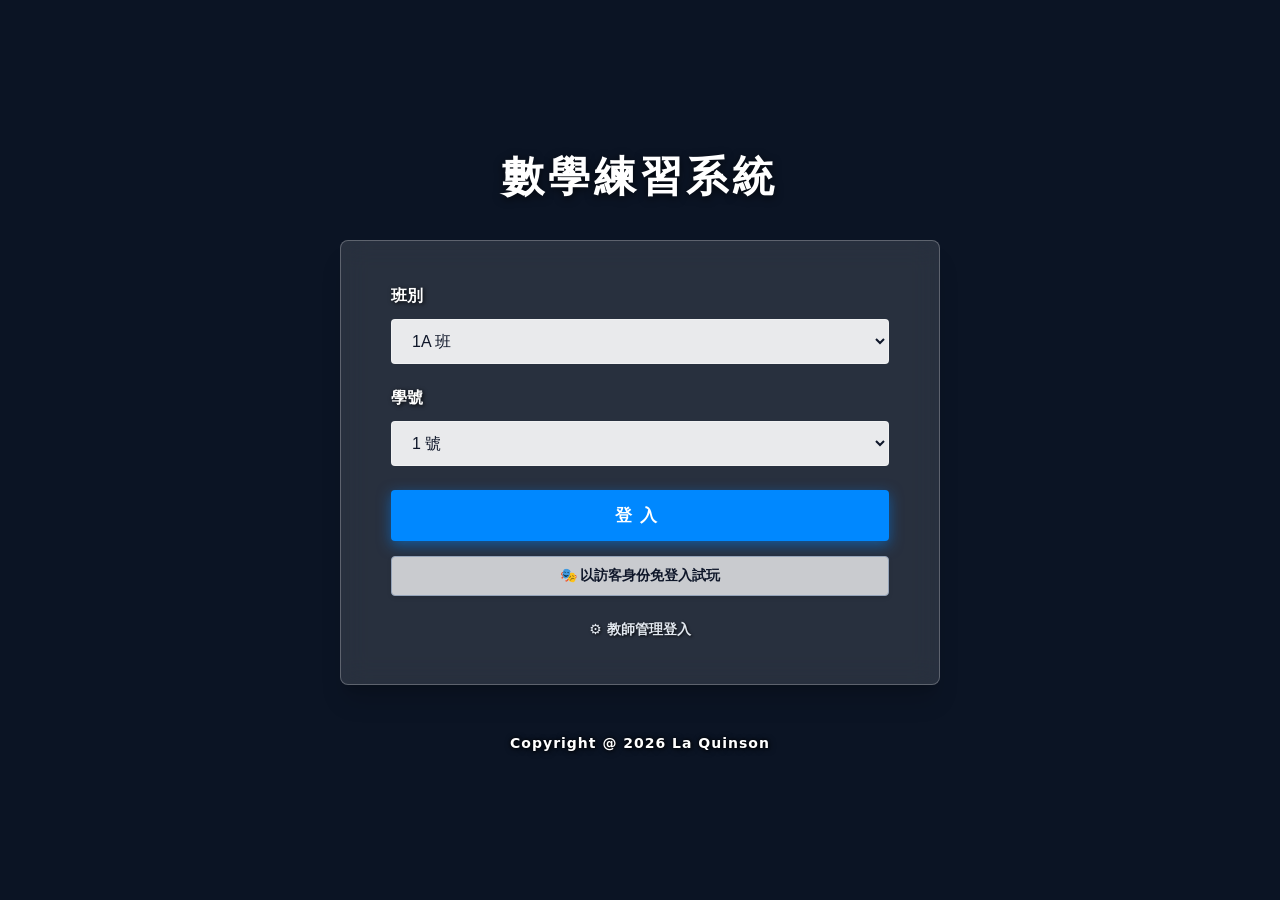
==== index.html @ ba1bba88 "Add initial HTML structure for login system" ====
<!DOCTYPE html>
<html lang="zh-Hant">
<head>
    <meta charset="UTF-8">
    <meta name="viewport" content="width=device-width, initial-scale=1.0, maximum-scale=1.0, user-scalable=no">
    <title>中一多變數代數式求值系統 - 系統入口</title>
    <style>
        :root { 
            --primary: #3b82f6; --teacher-color: #8b5cf6; 
            --card-shadow: 0 20px 25px -5px rgb(0 0 0 / 0.15), 0 10px 10px -5px rgb(0 0 0 / 0.1); 
            --glass-bg: rgba(255, 255, 255, 0.12);
            --glass-border: 1px solid rgba(255, 255, 255, 0.25);
            --glass-blur: blur(14px);
        }
        
        body { 
            font-family: system-ui, -apple-system, BlinkMacSystemFont, "Segoe UI", Roboto, "Helvetica Neue", Arial, "Microsoft JhengHei", sans-serif; 
            background-image: url("https://i.imgur.com/f118Qxn.jpeg"); 
            background-size: 100% auto; 
            background-repeat: repeat-y; 
            background-attachment: scroll; 
            background-position: top center; 
            background-color: #0b1424; 
            margin: 0; padding: 20px; 
            display: flex; flex-direction: column; align-items: center; justify-content: center;
            min-height: 100vh; box-sizing: border-box; 
        }

        .login-layout-container {
            width: 100%; max-width: 640px; 
            display: flex; flex-direction: column; align-items: center;
            padding: 0 20px; box-sizing: border-box;
        }

        .brand-logo-title {
            font-size: 42px; font-weight: 800; 
            color: #ffffff; 
            letter-spacing: 4px; margin-bottom: 35px; text-align: center;
            text-shadow: 0 2px 8px rgba(0, 0, 0, 0.7); 
        }

        .screenshot-login-card {
            width: 100%; 
            background: var(--glass-bg); 
            backdrop-filter: var(--glass-blur); -webkit-backdrop-filter: var(--glass-blur); 
            border: var(--glass-border); 
            border-radius: 8px; padding: 45px 50px; box-shadow: var(--card-shadow);
            box-sizing: border-box;
        }
        
        h2 { text-align: center; color: #ffffff; margin-top: 0; font-weight: 800; text-shadow: 1px 1px 4px rgba(0,0,0,0.6); }
        .form-group { margin-bottom: 24px; width: 100%; box-sizing: border-box; }
        .form-group:last-of-type { margin-bottom: 32px; }
        
        label { 
            display: block; margin-bottom: 12px; font-size: 16px; font-weight: 700; color: #ffffff; 
            text-shadow: 1px 1px 4px rgba(0, 0, 0, 0.9); 
        }
        
        input[type="password"], select { 
            width: 100%; padding: 12px 16px; border: 1px solid rgba(255,255,255,0.3); border-radius: 4px; 
            font-size: 16px; box-sizing: border-box; background: rgba(255, 255, 255, 0.9); color: #0f172a; transition: all 0.15s ease; 
        }
        
        .screenshot-btn { 
            width: 100%; padding: 14px; background: #0088ff; color: white; border: none; 
            border-radius: 4px; font-size: 17px; cursor: pointer; font-weight: 700; 
            letter-spacing: 8px; box-sizing: border-box;
            box-shadow: 0 4px 14px rgba(0, 136, 255, 0.5); 
            transition: all 0.2s ease;
        }
        .screenshot-btn:hover { background: #0077ee; transform: translateY(-1px); box-shadow: 0 6px 18px rgba(0, 136, 255, 0.6); }
        
        .toggle-login-mode { text-align: center; color: #e2e8f0; font-weight: bold; cursor: pointer; font-size: 14px; margin-top: 25px; transition: color 0.15s; text-shadow: 1px 1px 3px rgba(0,0,0,0.8); }
        .toggle-login-mode:hover { color: #a78bfa; }

        .screenshot-footer {
            margin-top: 50px; font-size: 14px; font-weight: 600; 
            color: #ffffff; 
            text-shadow: 1px 1px 6px rgba(0, 0, 0, 0.9), 0 0 3px rgba(0, 0, 0, 1); 
            text-align: center; letter-spacing: 1px;
        }
    </style>
</head>
<body>

<div class="login-layout-container">
    <div class="brand-logo-title"><span>數學練習系統</span></div>
    
    <div id="studentLoginBox" class="screenshot-login-card">
        <div class="form-group"><label>班別</label><select id="loginClass"></select></div>
        <div class="form-group"><label>學號</label><select id="loginSeat"></select></div>
        <button onclick="loginStudent()" class="screenshot-btn">登入</button>
        <button onclick="loginGuest()" style="margin-top:15px; background:rgba(255,255,255,0.75); border:1px solid #94a3b8; color:#0f172a; font-size:14px; padding:10px; border-radius:4px; font-weight:700; cursor:pointer; width:100%; box-shadow: 0 2px 4px rgba(0,0,0,0.1);">🎭 以訪客身份免登入試玩</button>
        <div class="toggle-login-mode" onclick="toggleLoginMode('TEACHER')">⚙️ 教師管理登入</div>
    </div>

    <div id="teacherLoginBox" class="screenshot-login-card" style="display: none;">
        <h2>教師數據管理後台</h2>
        <div class="form-group"><label>管理員帳號</label><select id="teacherSelect"></select></div>
        <div class="form-group"><label>安全認證密碼</label><input type="password" id="teacherPwd" placeholder="••••••••"></div>
        <button onclick="loginTeacher()" class="screenshot-btn" style="background:var(--teacher-color); box-shadow: 0 4px 12px rgba(139, 92, 246, 0.4);">驗證登入</button>
        <div class="toggle-login-mode" onclick="toggleLoginMode('STUDENT')">🎒 返回學生模式</div>
    </div>

    <div class="screenshot-footer">Copyright @ 2026 La Quinson</div>
</div>

<script>
    (function initFormOptions(){
        let cHtml = "", sHtml = "", tHtml = "";
        for(let g=1;g<=6;g++) ['A','B','C','D'].forEach(l => cHtml+=`<option value="${g}${l}">${g}${l} 班</option>`);
        for(let i=1;i<=35;i++) sHtml+=`<option value="${i}">${i} 號</option>`;
        for(let i=1;i<=5;i++) tHtml+=`<option value="Teacher_0${i}">💼 0${i}號 管理員</option>`;
        document.getElementById('loginClass').innerHTML = cHtml; 
        document.getElementById('loginSeat').innerHTML = sHtml; 
        document.getElementById('teacherSelect').innerHTML = tHtml;
    })();

    function toggleLoginMode(m) { 
        document.getElementById('studentLoginBox').style.display=m==='TEACHER'?'none':'block'; 
        document.getElementById('teacherLoginBox').style.display=m==='TEACHER'?'block':'none'; 
    }

    function loginStudent() {
        let uClass = document.getElementById('loginClass').value;
        let uSeat = document.getElementById('loginSeat').value;
        
        // 🎯 關鍵：把登入狀態加密暫存進瀏覽器
        localStorage.setItem("Active_User_Role", "STUDENT");
        localStorage.setItem("Active_User_Class", uClass);
        localStorage.setItem("Active_User_Seat", uSeat);
        
        // 🚀 跳轉到同一個資料夾下的遊戲頁面
        window.location.href = "dashboard.html";
    }

    function loginGuest() {
        localStorage.setItem("Active_User_Role", "GUEST");
        localStorage.setItem("Active_User_Class", "GUEST");
        localStorage.setItem("Active_User_Seat", "VISITOR");
        window.location.href = "dashboard.html";
    }

    function loginTeacher() {
        let id = document.getElementById('teacherSelect').value, p = document.getElementById('teacherPwd').value;
        if(p === "1007") {
            localStorage.setItem("Active_User_Role", "TEACHER");
            localStorage.setItem("Active_User_TeacherID", id);
            window.location.href = "dashboard.html";
        } else { alert("❌ 密碼錯誤！"); }
    }
</script>
</body>
</html>
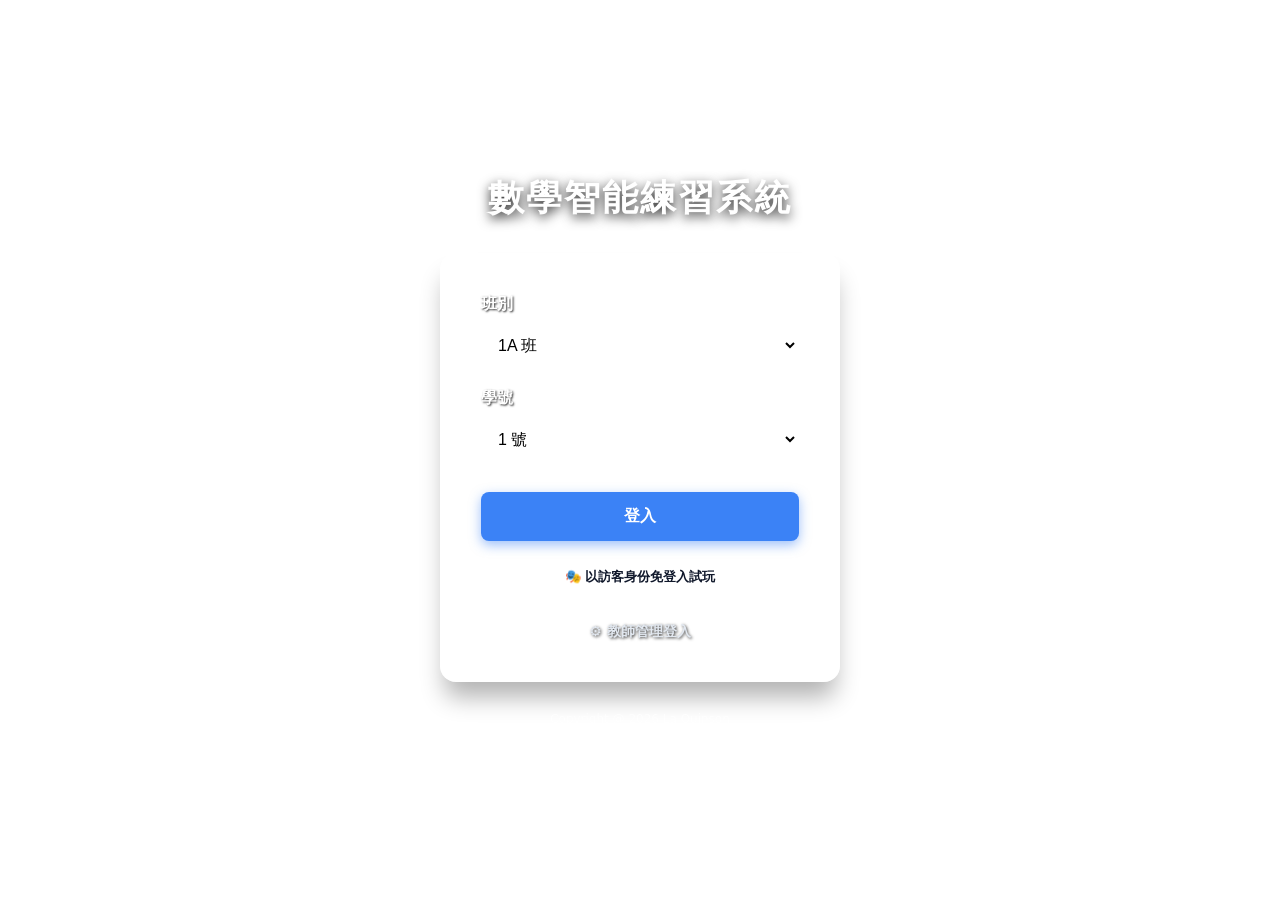
==== commit b48292bb: "Update index.html" ====
--- a/index.html
+++ b/index.html
@@ -3,111 +3,62 @@
 <head>
     <meta charset="UTF-8">
     <meta name="viewport" content="width=device-width, initial-scale=1.0, maximum-scale=1.0, user-scalable=no">
-    <title>中一多變數代數式求值系統 - 系統入口</title>
+    <title>數學智能練習系統 - 系統入口</title>
     <style>
-        :root { 
-            --primary: #3b82f6; --teacher-color: #8b5cf6; 
-            --card-shadow: 0 20px 25px -5px rgb(0 0 0 / 0.15), 0 10px 10px -5px rgb(0 0 0 / 0.1); 
-            --glass-bg: rgba(255, 255, 255, 0.12);
-            --glass-border: 1px solid rgba(255, 255, 255, 0.25);
-            --glass-blur: blur(14px);
-        }
-        
-        body { 
-            font-family: system-ui, -apple-system, BlinkMacSystemFont, "Segoe UI", Roboto, "Helvetica Neue", Arial, "Microsoft JhengHei", sans-serif; 
-            background-image: url("https://i.imgur.com/f118Qxn.jpeg"); 
-            background-size: 100% auto; 
-            background-repeat: repeat-y; 
-            background-attachment: scroll; 
-            background-position: top center; 
-            background-color: #0b1424; 
-            margin: 0; padding: 20px; 
-            display: flex; flex-direction: column; align-items: center; justify-content: center;
-            min-height: 100vh; box-sizing: border-box; 
-        }
-
-        .login-layout-container {
-            width: 100%; max-width: 640px; 
-            display: flex; flex-direction: column; align-items: center;
-            padding: 0 20px; box-sizing: border-box;
-        }
-
-        .brand-logo-title {
-            font-size: 42px; font-weight: 800; 
-            color: #ffffff; 
-            letter-spacing: 4px; margin-bottom: 35px; text-align: center;
-            text-shadow: 0 2px 8px rgba(0, 0, 0, 0.7); 
-        }
-
-        .screenshot-login-card {
-            width: 100%; 
-            background: var(--glass-bg); 
-            backdrop-filter: var(--glass-blur); -webkit-backdrop-filter: var(--glass-blur); 
-            border: var(--glass-border); 
-            border-radius: 8px; padding: 45px 50px; box-shadow: var(--card-shadow);
+        body {
+            background: url('https://i.imgur.com/f118Qxn.jpeg') no-repeat center center fixed;
+            background-size: cover;
+            min-height: 100vh; margin: 0; padding: 20px;
+            display: flex; justify-content: center; align-items: center;
+            font-family: system-ui, -apple-system, sans-serif;
             box-sizing: border-box;
         }
-        
-        h2 { text-align: center; color: #ffffff; margin-top: 0; font-weight: 800; text-shadow: 1px 1px 4px rgba(0,0,0,0.6); }
-        .form-group { margin-bottom: 24px; width: 100%; box-sizing: border-box; }
-        .form-group:last-of-type { margin-bottom: 32px; }
-        
-        label { 
-            display: block; margin-bottom: 12px; font-size: 16px; font-weight: 700; color: #ffffff; 
-            text-shadow: 1px 1px 4px rgba(0, 0, 0, 0.9); 
+        .login-layout-container { width: 100%; max-width: 400px; }
+        .brand-logo-title { font-size: 36px; font-weight: 900; color: #fff; text-align: center; margin-bottom: 30px; text-shadow: 0 4px 12px rgba(0,0,0,0.8); letter-spacing: 2px; }
+        .screenshot-login-card {
+            background: rgba(255, 255, 255, 0.12);
+            backdrop-filter: blur(14px); -webkit-backdrop-filter: blur(14px);
+            border: 1px solid rgba(255, 255, 255, 0.25);
+            border-radius: 16px; padding: 40px; 
+            box-shadow: 0 20px 25px -5px rgba(0,0,0,0.3);
         }
-        
-        input[type="password"], select { 
-            width: 100%; padding: 12px 16px; border: 1px solid rgba(255,255,255,0.3); border-radius: 4px; 
-            font-size: 16px; box-sizing: border-box; background: rgba(255, 255, 255, 0.9); color: #0f172a; transition: all 0.15s ease; 
-        }
-        
-        .screenshot-btn { 
-            width: 100%; padding: 14px; background: #0088ff; color: white; border: none; 
-            border-radius: 4px; font-size: 17px; cursor: pointer; font-weight: 700; 
-            letter-spacing: 8px; box-sizing: border-box;
-            box-shadow: 0 4px 14px rgba(0, 136, 255, 0.5); 
-            transition: all 0.2s ease;
-        }
-        .screenshot-btn:hover { background: #0077ee; transform: translateY(-1px); box-shadow: 0 6px 18px rgba(0, 136, 255, 0.6); }
-        
-        .toggle-login-mode { text-align: center; color: #e2e8f0; font-weight: bold; cursor: pointer; font-size: 14px; margin-top: 25px; transition: color 0.15s; text-shadow: 1px 1px 3px rgba(0,0,0,0.8); }
-        .toggle-login-mode:hover { color: #a78bfa; }
-
-        .screenshot-footer {
-            margin-top: 50px; font-size: 14px; font-weight: 600; 
-            color: #ffffff; 
-            text-shadow: 1px 1px 6px rgba(0, 0, 0, 0.9), 0 0 3px rgba(0, 0, 0, 1); 
-            text-align: center; letter-spacing: 1px;
-        }
+        .form-group { margin-bottom: 20px; }
+        label { display: block; margin-bottom: 8px; color: #fff; font-weight: bold; text-shadow: 1px 1px 2px rgba(0,0,0,0.8); }
+        select, input { width: 100%; padding: 12px; border-radius: 8px; border: 1px solid rgba(255,255,255,0.4); box-sizing: border-box; font-size: 16px; background: rgba(255,255,255,0.9); }
+        .screenshot-btn { width: 100%; padding: 14px; background: #3b82f6; color: white; border: none; border-radius: 8px; font-weight: bold; cursor: pointer; font-size: 16px; margin-top: 10px; box-shadow: 0 4px 12px rgba(59, 130, 246, 0.5); transition: transform 0.2s; }
+        .screenshot-btn:hover { transform: translateY(-2px); }
+        .toggle-login-mode { text-align: center; color: #e2e8f0; cursor: pointer; margin-top: 25px; font-size: 14px; font-weight: bold; text-shadow: 1px 1px 3px rgba(0,0,0,0.8); transition: color 0.2s; }
+        .toggle-login-mode:hover { color: #a855f7; }
+        .screenshot-footer { text-align: center; color: #fff; margin-top: 30px; font-size: 12px; opacity: 0.7; }
     </style>
 </head>
 <body>
 
 <div class="login-layout-container">
-    <div class="brand-logo-title"><span>數學練習系統</span></div>
+    <div class="brand-logo-title"><span>數學智能練習系統</span></div>
     
     <div id="studentLoginBox" class="screenshot-login-card">
         <div class="form-group"><label>班別</label><select id="loginClass"></select></div>
         <div class="form-group"><label>學號</label><select id="loginSeat"></select></div>
         <button onclick="loginStudent()" class="screenshot-btn">登入</button>
-        <button onclick="loginGuest()" style="margin-top:15px; background:rgba(255,255,255,0.75); border:1px solid #94a3b8; color:#0f172a; font-size:14px; padding:10px; border-radius:4px; font-weight:700; cursor:pointer; width:100%; box-shadow: 0 2px 4px rgba(0,0,0,0.1);">🎭 以訪客身份免登入試玩</button>
+        <button onclick="loginGuest()" style="margin-top:15px; background:rgba(255,255,255,0.85); border:none; color:#0f172a; padding:12px; border-radius:8px; font-weight:bold; cursor:pointer; width:100%; transition: transform 0.2s;">🎭 以訪客身份免登入試玩</button>
         <div class="toggle-login-mode" onclick="toggleLoginMode('TEACHER')">⚙️ 教師管理登入</div>
     </div>
 
     <div id="teacherLoginBox" class="screenshot-login-card" style="display: none;">
-        <h2>教師數據管理後台</h2>
+        <h2 style="color:white; text-align:center; margin-top:0; text-shadow: 1px 1px 3px rgba(0,0,0,0.8);">教師數據管理後台</h2>
         <div class="form-group"><label>管理員帳號</label><select id="teacherSelect"></select></div>
-        <div class="form-group"><label>安全認證密碼</label><input type="password" id="teacherPwd" placeholder="••••••••"></div>
-        <button onclick="loginTeacher()" class="screenshot-btn" style="background:var(--teacher-color); box-shadow: 0 4px 12px rgba(139, 92, 246, 0.4);">驗證登入</button>
+        <div class="form-group"><label>安全認證密碼</label><input type="password" id="teacherPwd" placeholder="••••••••" autocomplete="off"></div>
+        <button onclick="loginTeacher()" class="screenshot-btn" style="background:#8b5cf6; box-shadow: 0 4px 12px rgba(139, 92, 246, 0.5);">驗證登入</button>
         <div class="toggle-login-mode" onclick="toggleLoginMode('STUDENT')">🎒 返回學生模式</div>
     </div>
-
+    
     <div class="screenshot-footer">Copyright @ 2026 La Quinson</div>
 </div>
 
 <script>
-    (function initFormOptions(){
+    // 生命週期防禦：等待 DOM 構建完畢後再寫入選單
+    document.addEventListener('DOMContentLoaded', function() {
         let cHtml = "", sHtml = "", tHtml = "";
         for(let g=1;g<=6;g++) ['A','B','C','D'].forEach(l => cHtml+=`<option value="${g}${l}">${g}${l} 班</option>`);
         for(let i=1;i<=35;i++) sHtml+=`<option value="${i}">${i} 號</option>`;
@@ -115,39 +66,33 @@
         document.getElementById('loginClass').innerHTML = cHtml; 
         document.getElementById('loginSeat').innerHTML = sHtml; 
         document.getElementById('teacherSelect').innerHTML = tHtml;
-    })();
+    });
 
     function toggleLoginMode(m) { 
-        document.getElementById('studentLoginBox').style.display=m==='TEACHER'?'none':'block'; 
-        document.getElementById('teacherLoginBox').style.display=m==='TEACHER'?'block':'none'; 
+        document.getElementById('studentLoginBox').style.display = m === 'TEACHER' ? 'none' : 'block'; 
+        document.getElementById('teacherLoginBox').style.display = m === 'TEACHER' ? 'block' : 'none'; 
     }
 
+    // 嚴格使用 window.location.replace 進行快取閉環跳轉
     function loginStudent() {
-        let uClass = document.getElementById('loginClass').value;
-        let uSeat = document.getElementById('loginSeat').value;
-        
-        // 🎯 關鍵：把登入狀態加密暫存進瀏覽器
         localStorage.setItem("Active_User_Role", "STUDENT");
-        localStorage.setItem("Active_User_Class", uClass);
-        localStorage.setItem("Active_User_Seat", uSeat);
-        
-        // 🚀 跳轉到同一個資料夾下的遊戲頁面
-        window.location.href = "dashboard.html";
+        localStorage.setItem("Active_User_Class", document.getElementById('loginClass').value);
+        localStorage.setItem("Active_User_Seat", document.getElementById('loginSeat').value);
+        window.location.replace("home.html");
     }
 
     function loginGuest() {
         localStorage.setItem("Active_User_Role", "GUEST");
         localStorage.setItem("Active_User_Class", "GUEST");
         localStorage.setItem("Active_User_Seat", "VISITOR");
-        window.location.href = "dashboard.html";
+        window.location.replace("home.html");
     }
 
     function loginTeacher() {
-        let id = document.getElementById('teacherSelect').value, p = document.getElementById('teacherPwd').value;
-        if(p === "1007") {
+        if(document.getElementById('teacherPwd').value === "1007") {
             localStorage.setItem("Active_User_Role", "TEACHER");
-            localStorage.setItem("Active_User_TeacherID", id);
-            window.location.href = "dashboard.html";
+            localStorage.setItem("Active_User_TeacherID", document.getElementById('teacherSelect').value);
+            window.location.replace("home.html");
         } else { alert("❌ 密碼錯誤！"); }
     }
 </script>
